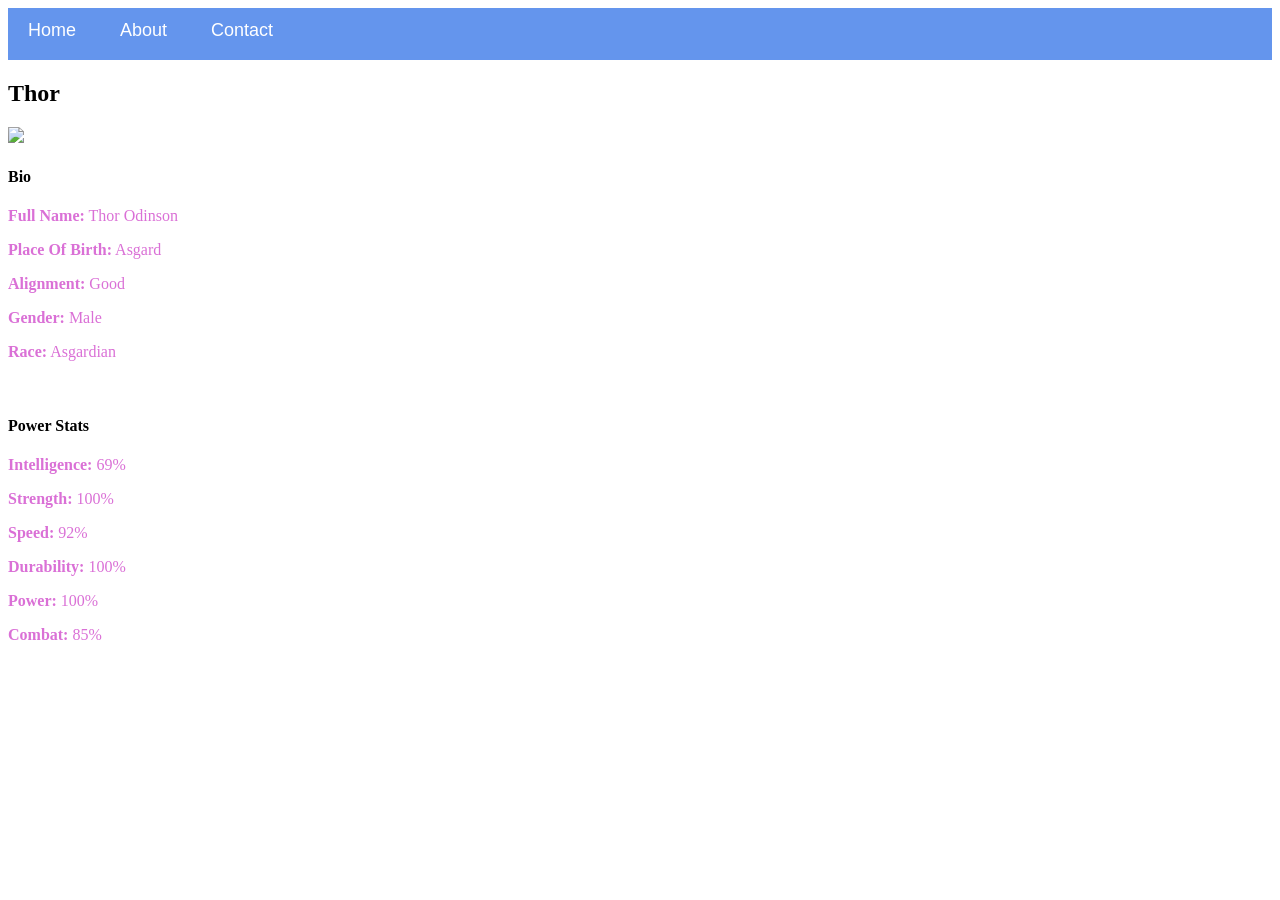
==== avengers-1.html @ ff6ca5bb "Add files via upload Submit Assessment 5" ====
<!DOCTYPE html>
<html>
<head>
     <link rel="stylesheet" href="style.css">
   </head>
   <body>
        <div id="menu">
<a href="index.html">Home</a>
<a href="about.html">About</a>
<a href="contact.html">Contact</a>
    </div>
    <h2>Thor</h2>
     <div class="gallery">
        <img src="images/avengers_01.jpg"> 
     </div>
      <h4>Bio</h4> 
          <p><b>Full Name:</b> Thor Odinson</p> 
          <p><b>Place Of Birth:</b> Asgard</p> 
          <p><b>Alignment:</b> Good</p> 
          <p><b>Gender:</b> Male</p>
          <p><b>Race:</b> Asgardian</p> 
          <br/>
          <h4>Power Stats</h4>
          <p><b>Intelligence:</b> 69%</p>
          <p><b>Strength:</b> 100%</p>
          <p><b>Speed:</b> 92%</p>
          <p><b>Durability:</b> 100%</p>
          <p><b>Power:</b> 100%</p>
          <p><b>Combat:</b> 85%</p>

   </body>
</html>
---- style.css ----
.gallery img{
   width: 100%; 
}
#menu{
      width:100%;
      height:40px;
      background-color: cornflowerblue;
      padding-top: 12px;
}

#menu a{
      color:#ffffff;
      font-family: Helvetica, sans-serif;
      font-size: 18px;
      text-decoration:none;
      font-weight: 800px;
      
      padding-left: 20px;
      padding-right: 20px;
}

#menu a:hover{
       color: #5077bd;
}
p {
   color: orchid ;
}
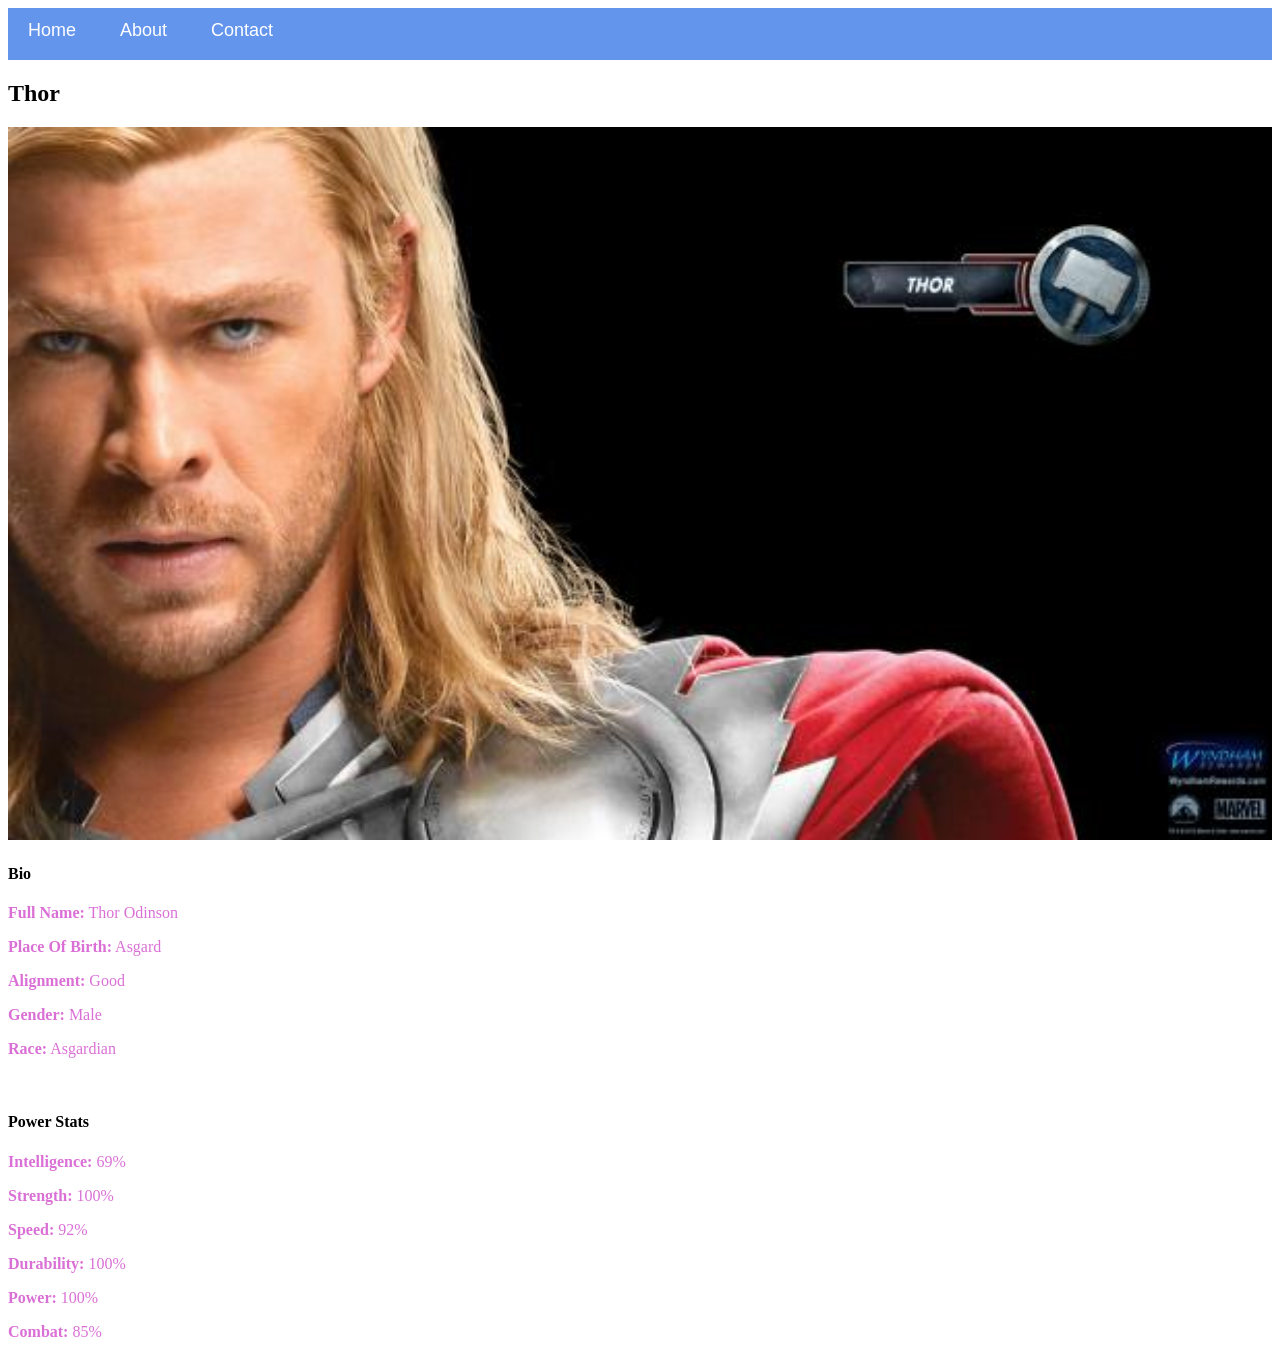
==== commit c1b479ee: "Update avengers-1.html" ====
--- a/avengers-1.html
+++ b/avengers-1.html
@@ -11,7 +11,7 @@
     </div>
     <h2>Thor</h2>
      <div class="gallery">
-        <img src="images/avengers_01.jpg"> 
+        <img src="avengers_01.jpg"> 
      </div>
       <h4>Bio</h4> 
           <p><b>Full Name:</b> Thor Odinson</p> 
@@ -29,4 +29,4 @@
           <p><b>Combat:</b> 85%</p>
 
    </body>
-</html>+</html>
